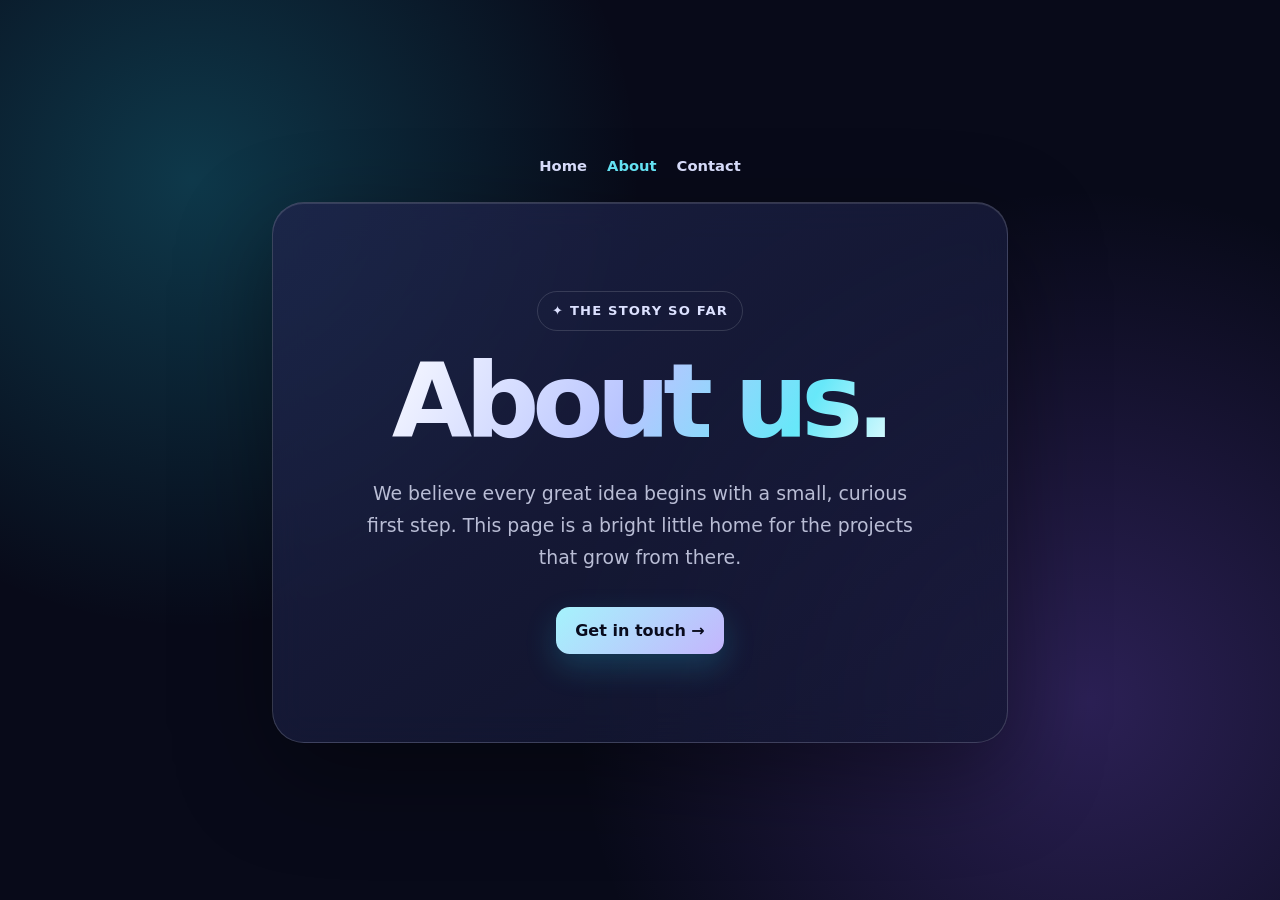
==== about.html @ b5acfbb7 "Added about page and contact page with style" ====
<!doctype html>
<html lang="en">
  <head>
    <meta charset="UTF-8" />
    <meta name="viewport" content="width=device-width, initial-scale=1.0" />
    <meta name="description" content="About this Hello World project." />
    <title>About | Hello, World!</title>
    <link rel="stylesheet" href="styles.css" />
  </head>
  <body>
    <main>
      <nav aria-label="Main navigation">
        <a href="index.html">Home</a>
        <a class="active" href="about.html" aria-current="page">About</a>
        <a href="contact.html">Contact</a>
      </nav>
      <section class="card" aria-labelledby="title">
        <p class="eyebrow">✦ The story so far</p>
        <h1 id="title">About us.</h1>
        <p>We believe every great idea begins with a small, curious first step. This page is a bright little home for the projects that grow from there.</p>
        <a class="button" href="contact.html">Get in touch →</a>
      </section>
    </main>
  </body>
</html>
---- styles.css ----
:root { color-scheme: dark; }
* { box-sizing: border-box; }
body { min-height: 100vh; margin: 0; display: grid; place-items: center; overflow: hidden; padding: 1.5rem; color: #f6f7ff; font-family: Inter, ui-sans-serif, system-ui, -apple-system, "Segoe UI", sans-serif; background: radial-gradient(circle at 15% 20%, rgba(34, 211, 238, .23), transparent 28rem), radial-gradient(circle at 85% 78%, rgba(139, 92, 246, .27), transparent 32rem), #080a19; }
main { width: min(100%, 46rem); text-align: center; }
nav { display: flex; justify-content: center; gap: 1.25rem; margin-bottom: 1.75rem; }
nav a { color: #dce1ff; font-size: .92rem; font-weight: 700; text-decoration: none; }
nav a:hover, nav a:focus-visible, nav a.active { color: #67e8f9; }
.card { padding: clamp(2.5rem, 7vw, 5.5rem); border: 1px solid rgba(255, 255, 255, .16); border-radius: 2rem; background: linear-gradient(145deg, rgba(31, 36, 75, .8), rgba(18, 22, 48, .68)); box-shadow: 0 2rem 6rem rgba(0, 0, 0, .38), inset 0 1px rgba(255, 255, 255, .12); backdrop-filter: blur(18px); animation: enter 700ms cubic-bezier(.2, .8, .2, 1) both; }
.eyebrow { display: inline-block; margin: 0 0 1.35rem; padding: .5rem .85rem; border: 1px solid rgba(255, 255, 255, .14); border-radius: 999px; color: #dce1ff; font-size: .82rem; font-weight: 700; letter-spacing: .09em; text-transform: uppercase; }
h1 { margin: 0; font-size: clamp(3.1rem, 10vw, 6.5rem); line-height: .95; letter-spacing: -.07em; background: linear-gradient(120deg, #fff, #b9c5ff 48%, #67e8f9 78%, #fff); -webkit-background-clip: text; background-clip: text; color: transparent; }
p { max-width: 35rem; margin: 1.6rem auto 2.1rem; color: #b9bdd5; font-size: clamp(1rem, 2vw, 1.18rem); line-height: 1.7; }
.button { display: inline-block; padding: .9rem 1.2rem; border: 0; border-radius: .85rem; color: #090b1d; background: linear-gradient(135deg, #a5f3fc, #c4b5fd); box-shadow: 0 .8rem 2rem rgba(34, 211, 238, .2); cursor: pointer; font: inherit; font-weight: 800; text-decoration: none; transition: transform 180ms ease, box-shadow 180ms ease; }
.button:hover { transform: translateY(-3px); box-shadow: 0 1.1rem 2.4rem rgba(139, 92, 246, .35); }
.button:focus-visible { outline: 3px solid white; outline-offset: 4px; }
@keyframes enter { from { opacity: 0; transform: translateY(1.5rem) scale(.98); } to { opacity: 1; transform: none; } }
@media (prefers-reduced-motion: reduce) { * { animation-duration: .01ms !important; transition-duration: .01ms !important; } }
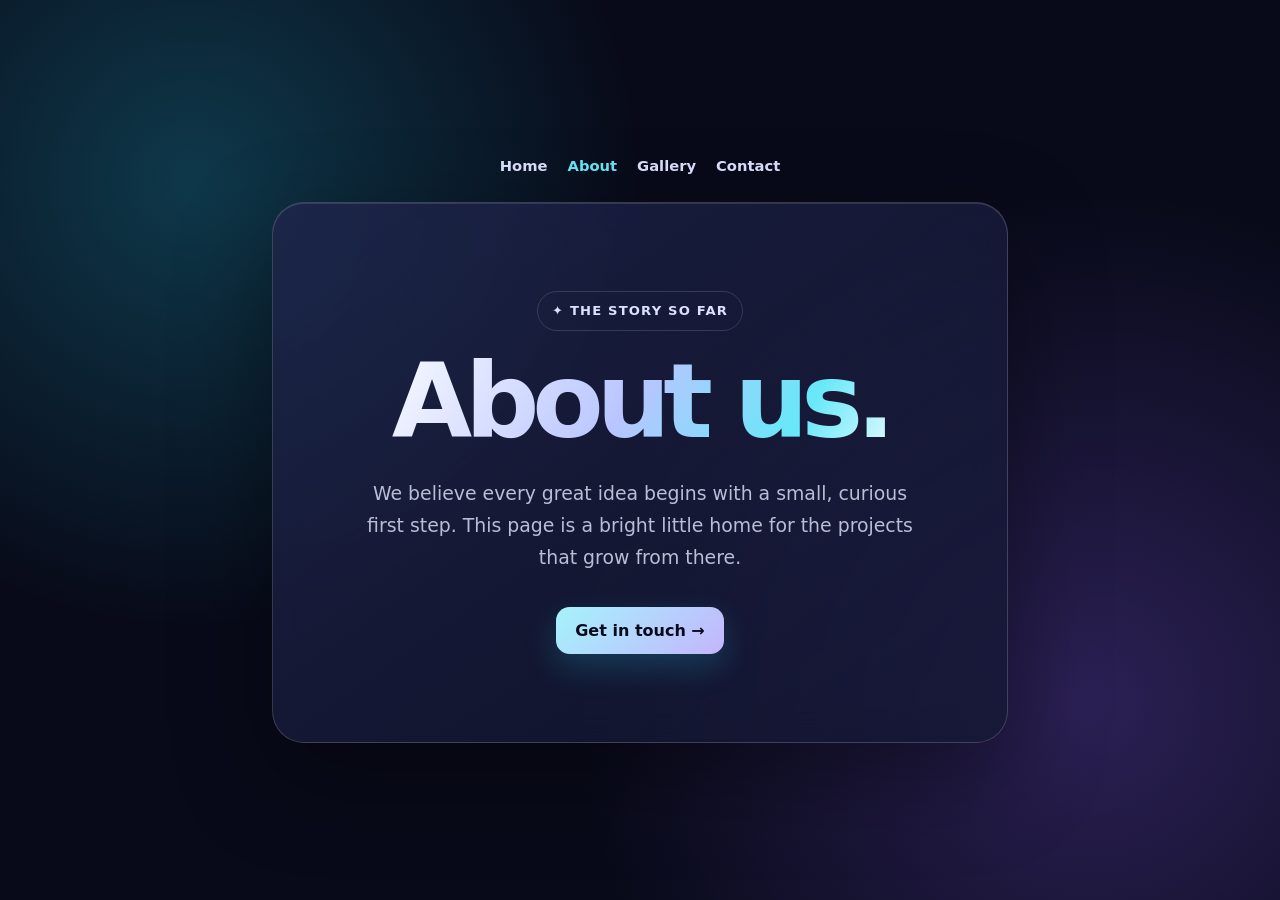
==== commit 10a59c34: "gallary page created" ====
--- a/about.html
+++ b/about.html
@@ -12,6 +12,7 @@
       <nav aria-label="Main navigation">
         <a href="index.html">Home</a>
         <a class="active" href="about.html" aria-current="page">About</a>
+        <a href="gallery.html">Gallery</a>
         <a href="contact.html">Contact</a>
       </nav>
       <section class="card" aria-labelledby="title">
--- a/styles.css
+++ b/styles.css
@@ -12,5 +12,16 @@
 .button { display: inline-block; padding: .9rem 1.2rem; border: 0; border-radius: .85rem; color: #090b1d; background: linear-gradient(135deg, #a5f3fc, #c4b5fd); box-shadow: 0 .8rem 2rem rgba(34, 211, 238, .2); cursor: pointer; font: inherit; font-weight: 800; text-decoration: none; transition: transform 180ms ease, box-shadow 180ms ease; }
 .button:hover { transform: translateY(-3px); box-shadow: 0 1.1rem 2.4rem rgba(139, 92, 246, .35); }
 .button:focus-visible { outline: 3px solid white; outline-offset: 4px; }
+.gallery-card { padding: clamp(1.5rem, 5vw, 3rem); }
+.gallery { display: grid; grid-template-columns: repeat(3, 1fr); gap: 1rem; margin-top: 2rem; }
+.gallery-item { min-height: 11rem; display: grid; place-items: end start; padding: 1rem; border: 1px solid rgba(255, 255, 255, .2); border-radius: 1rem; color: white; font-weight: 800; text-align: left; box-shadow: inset 0 -5rem 4rem rgba(4, 6, 24, .38); transition: transform 180ms ease; }
+.gallery-item:hover { transform: translateY(-5px); }
+.gallery-item:nth-child(1) { background: linear-gradient(135deg, #ec4899, #7c3aed); }
+.gallery-item:nth-child(2) { background: linear-gradient(135deg, #0891b2, #22d3ee); }
+.gallery-item:nth-child(3) { background: linear-gradient(135deg, #f59e0b, #ef4444); }
+.gallery-item:nth-child(4) { background: linear-gradient(135deg, #10b981, #0e7490); }
+.gallery-item:nth-child(5) { background: linear-gradient(135deg, #6366f1, #a855f7); }
+.gallery-item:nth-child(6) { background: linear-gradient(135deg, #f97316, #eab308); }
+@media (max-width: 38rem) { .gallery { grid-template-columns: repeat(2, 1fr); } .gallery-item { min-height: 8.5rem; } }
 @keyframes enter { from { opacity: 0; transform: translateY(1.5rem) scale(.98); } to { opacity: 1; transform: none; } }
 @media (prefers-reduced-motion: reduce) { * { animation-duration: .01ms !important; transition-duration: .01ms !important; } }
